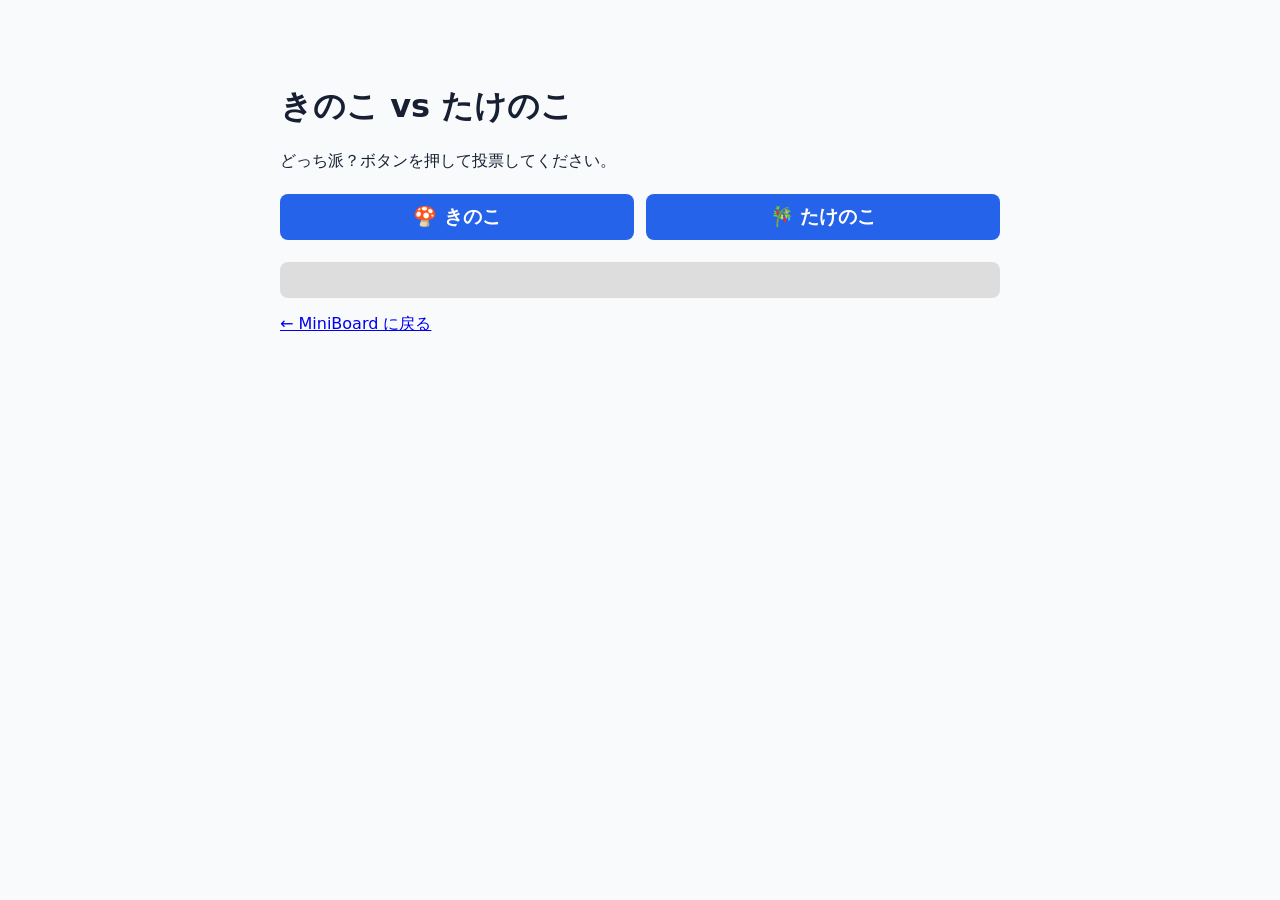
==== templates/vote.html @ 857b50e4 "Add vote page" ====
<!doctype html>
<html lang="ja">
<head>
<meta charset="utf-8">
<meta name="viewport" content="width=device-width,initial-scale=1">
<title>きのこ vs たけのこ</title>
<link rel="stylesheet" href="/static/style.css">
<style>
  .choices{display:flex;gap:12px}
  .choices button{flex:1;font-size:1.2rem}
  .bar{display:flex;height:36px;border-radius:8px;overflow:hidden;margin-top:16px;background:#ddd}
  .bar div{display:flex;align-items:center;justify-content:center;color:#fff;font-weight:700;min-width:0;transition:width .3s}
  #a{background:#d97706} #b{background:#2563eb}
</style>
</head>
<body>
<main>
  <h1>きのこ vs たけのこ</h1>
  <p>どっち派？ボタンを押して投票してください。</p>
  <div class="choices">
    <button type="button" data-choice="きのこ">🍄 きのこ</button>
    <button type="button" data-choice="たけのこ">🎋 たけのこ</button>
  </div>
  <div class="bar"><div id="a"></div><div id="b"></div></div>
  <p id="result"></p>
  <p><a href="/">← MiniBoard に戻る</a></p>
</main>
<script>
function show(c) {
  const a = c['きのこ'], b = c['たけのこ'], total = a + b;
  const pa = total ? Math.round(a / total * 100) : 50;
  document.querySelector('#a').style.width = pa + '%';
  document.querySelector('#b').style.width = (100 - pa) + '%';
  document.querySelector('#a').textContent = total ? pa + '%' : '';
  document.querySelector('#b').textContent = total ? (100 - pa) + '%' : '';
  document.querySelector('#result').textContent = `きのこ ${a}票 / たけのこ ${b}票（合計 ${total}票）`;
}

async function load() {
  const r = await fetch('/api/votes');
  show(await r.json());
}

document.querySelectorAll('[data-choice]').forEach(btn => {
  btn.addEventListener('click', async () => {
    const r = await fetch('/api/votes', {
      method: 'POST',
      headers: {'Content-Type': 'application/json'},
      body: JSON.stringify({choice: btn.dataset.choice})
    });
    if (r.ok) show(await r.json());
  });
});

load();
setInterval(load, 3000);  // 3秒ごとに最新の票数を取る（他の人の投票も反映される）
</script>
</body>
</html>
---- static/style.css ----
body{font-family:system-ui,sans-serif;background:#f8fafc;color:#172033;margin:0}main{max-width:720px;margin:40px auto;padding:24px}form,.message{background:white;border:1px solid #e2e8f0;border-radius:12px;padding:16px;margin:14px 0}input,textarea,button{font:inherit;width:100%;padding:10px;margin:6px 0;box-sizing:border-box}textarea{min-height:90px}button{background:#2563eb;color:white;border:0;border-radius:8px;font-weight:700}.meta{color:#64748b;font-size:.85rem}
.like{width:auto;margin:0 0 0 8px;padding:2px 10px;font-size:.85rem;font-weight:400}
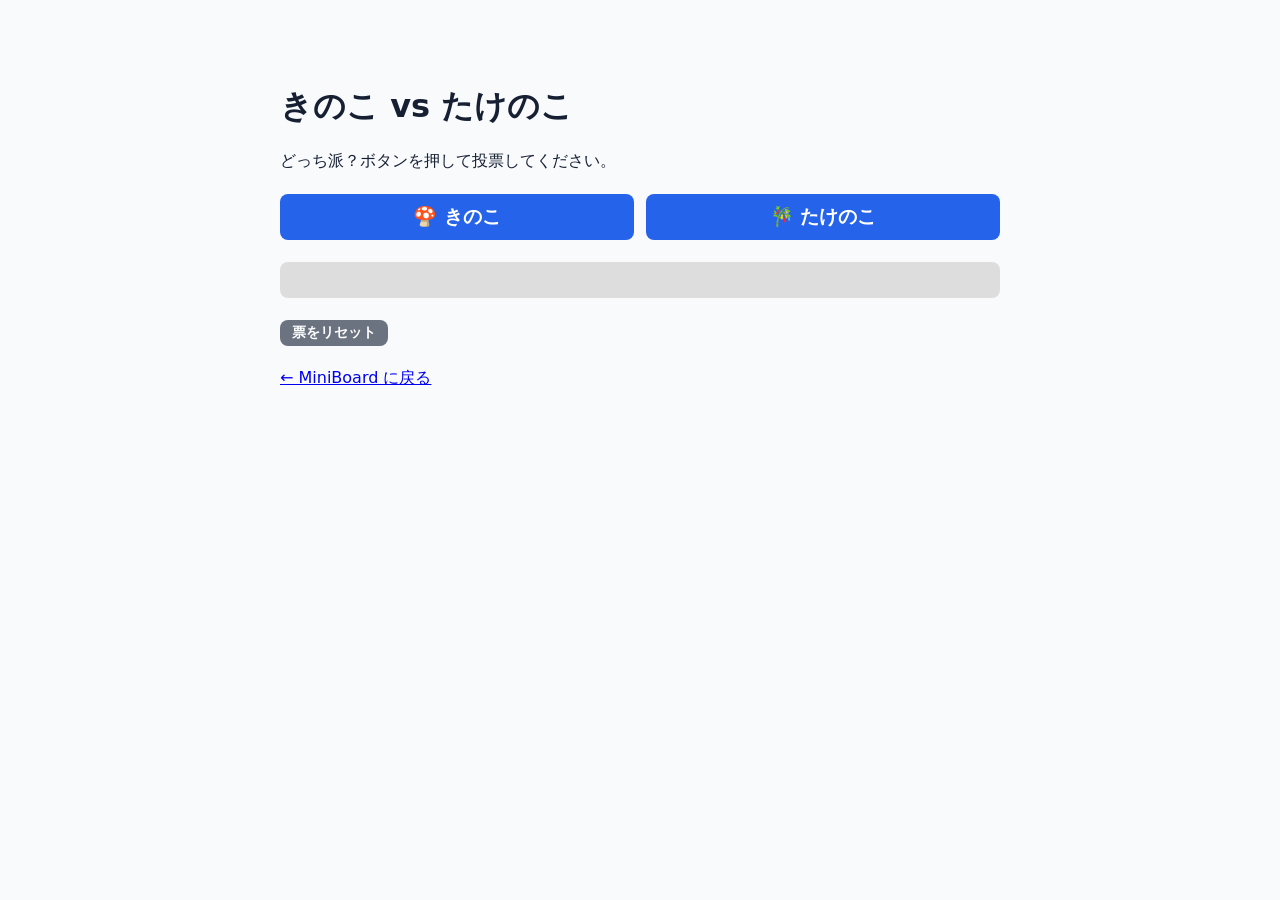
==== commit 72896f74: "Add vote reset button" ====
--- a/templates/vote.html
+++ b/templates/vote.html
@@ -10,6 +10,7 @@
   .choices button{flex:1;font-size:1.2rem}
   .bar{display:flex;height:36px;border-radius:8px;overflow:hidden;margin-top:16px;background:#ddd}
   .bar div{display:flex;align-items:center;justify-content:center;color:#fff;font-weight:700;min-width:0;transition:width .3s}
+  .reset{width:auto;background:#6b7280;font-size:.85rem;padding:4px 12px}
   #a{background:#d97706} #b{background:#2563eb}
 </style>
 </head>
@@ -23,6 +24,7 @@
   </div>
   <div class="bar"><div id="a"></div><div id="b"></div></div>
   <p id="result"></p>
+  <button type="button" id="reset" class="reset">票をリセット</button>
   <p><a href="/">← MiniBoard に戻る</a></p>
 </main>
 <script>
@@ -52,6 +54,12 @@
   });
 });
 
+document.querySelector('#reset').addEventListener('click', async () => {
+  if (!confirm('全部の票を消しますか？元に戻せません。')) return;
+  const r = await fetch('/api/votes', {method: 'DELETE'});
+  if (r.ok) show(await r.json());
+});
+
 load();
 setInterval(load, 3000);  // 3秒ごとに最新の票数を取る（他の人の投票も反映される）
 </script>
